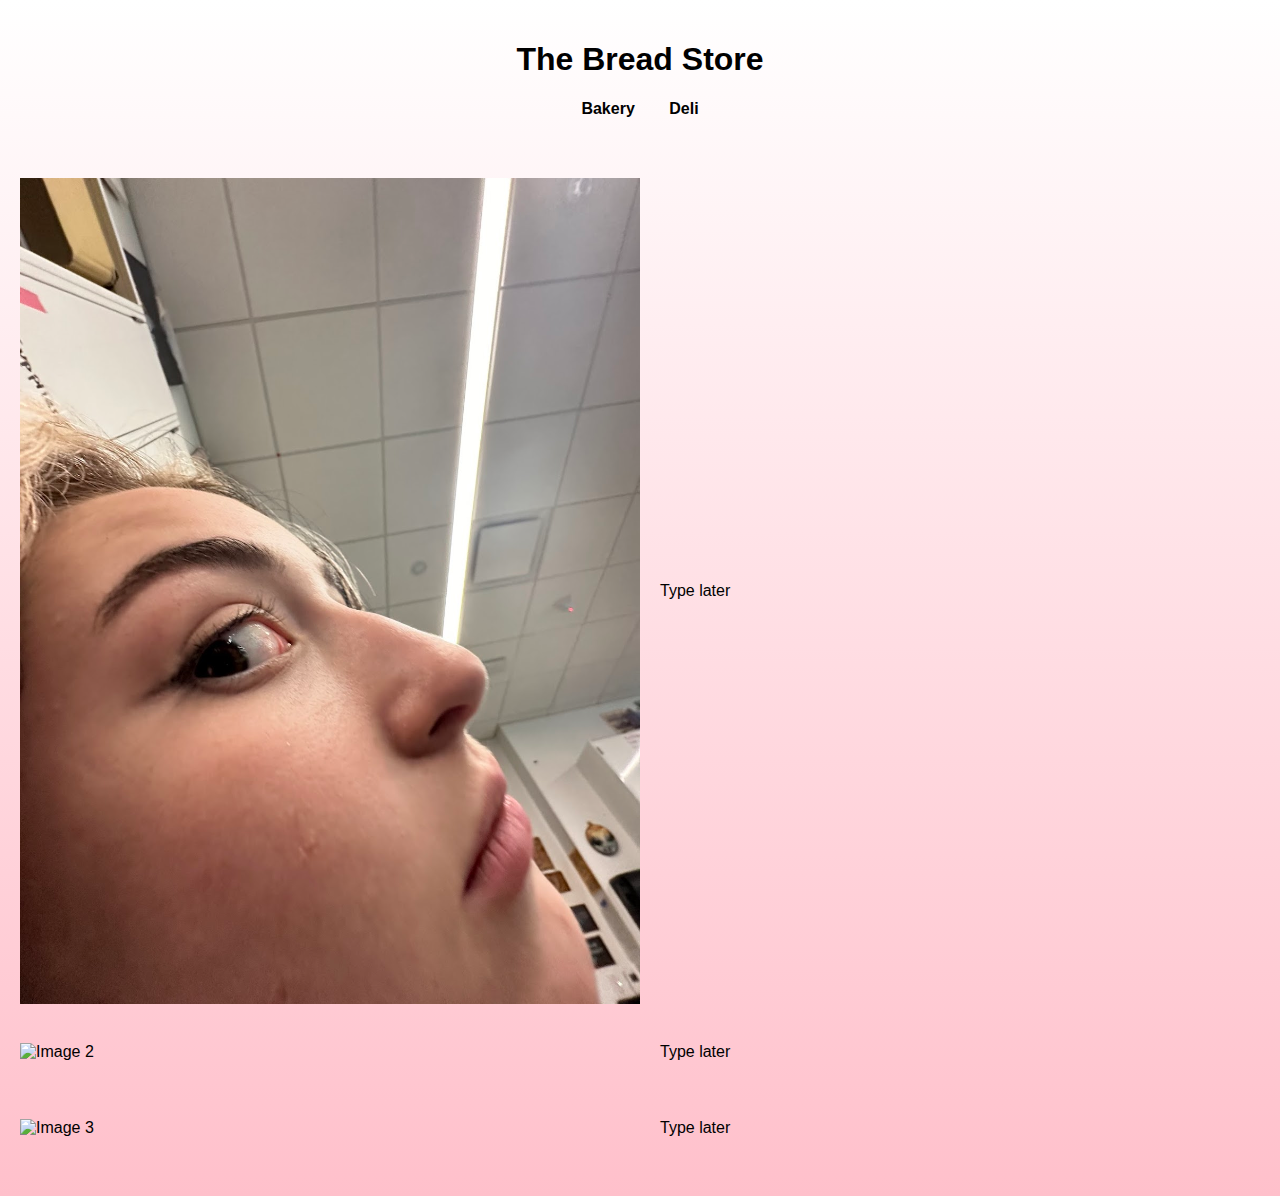
==== CSFINAL/index.html @ 32535437 "CS3 final sem 1 - Part B" ====
<!DOCTYPE html>
<html lang="en">
<head>
  <meta charset="UTF-8">
  <meta name="viewport" content="width=device-width, initial-scale=1.0">
  <title>The Bread Store</title>
  <link rel="stylesheet" href="styles.css">
</head>
<body class="gradient-pink">
  <header>
    <h1><a href="index.html">The Bread Store</a></h1>
    <nav>
      <a href="bakery.html">Bakery</a>
      <a href="deli.html">Deli</a>
    </nav>
  </header>
  <main>
    <div class="image-text-pair">
      <img src="images/br1.jpg" alt="Image 1">
      <p>Type later</p>
    </div>
    <div class="image-text-pair">
      <img src="images/br2.jpg" alt="Image 2">
      <p>Type later</p>
    </div>
    <div class="image-text-pair">
      <img src="images/br3.jpg" alt="Image 3">
      <p>Type later</p>
    </div>
  </main>
</body>
</html>
---- CSFINAL/styles.css ----
/* General styles */
body {
    font-family: "Comic Sans MS", sans-serif;
    margin: 0;
    padding: 0;
  }
  
  header {
    text-align: center;
    padding: 20px;
  }
  
  header h1 {
    font-size: 2em;
  }
  
  header nav a {
    margin: 0 15px;
    text-decoration: none;
    color: black;
    font-weight: bold;
  }
  
  header nav a:hover {
    text-decoration: underline;
  }
  
  header a {
    text-decoration: none;
    color: black;
  }
  
  /* Gradient backgrounds */
  .gradient-pink {
    background: linear-gradient(to bottom, white, pink);
  }
  
  .gradient-purple {
    background: linear-gradient(to bottom, white, purple);
  }
  
  .gradient-blue {
    background: linear-gradient(to bottom, white, lightblue);
  }
  
  /* Main content */
  main {
    padding: 20px;
  }
  
  .image-text-pair {
    display: flex;
    align-items: center;
    margin: 20px 0;
  }
  
  .image-text-pair img {
    max-width: 100%; /* Ensure the image never overflows */
    width: 50%; /* Scales the image to half the width of its container */
    height: auto; /* Maintain aspect ratio */
    object-fit: contain; /* Prevent clipping or distortion */
    margin-right: 20px;
  }
  
  .image-text-pair p {
    flex-shrink: 1; /* Allow text to wrap as needed */
  }  
  
  .photo-grid {
    display: grid;
    grid-template-columns: repeat(4, 1fr);
    gap: 15px;
  }
  
  .photo-grid img {
    width: 200px; /* Uniform size for all grid images */
    height: 200px;
    object-fit: cover;
  }
  
  .photo-grid div {
    text-align: center;
  }
  
  .photo-grid p a {
    text-decoration: none;
    color: blue;
  }
  
  .photo-grid p a:hover {
    text-decoration: underline;
  }
  
  /* Typography */
  p {
    line-height: 1.5;
  }
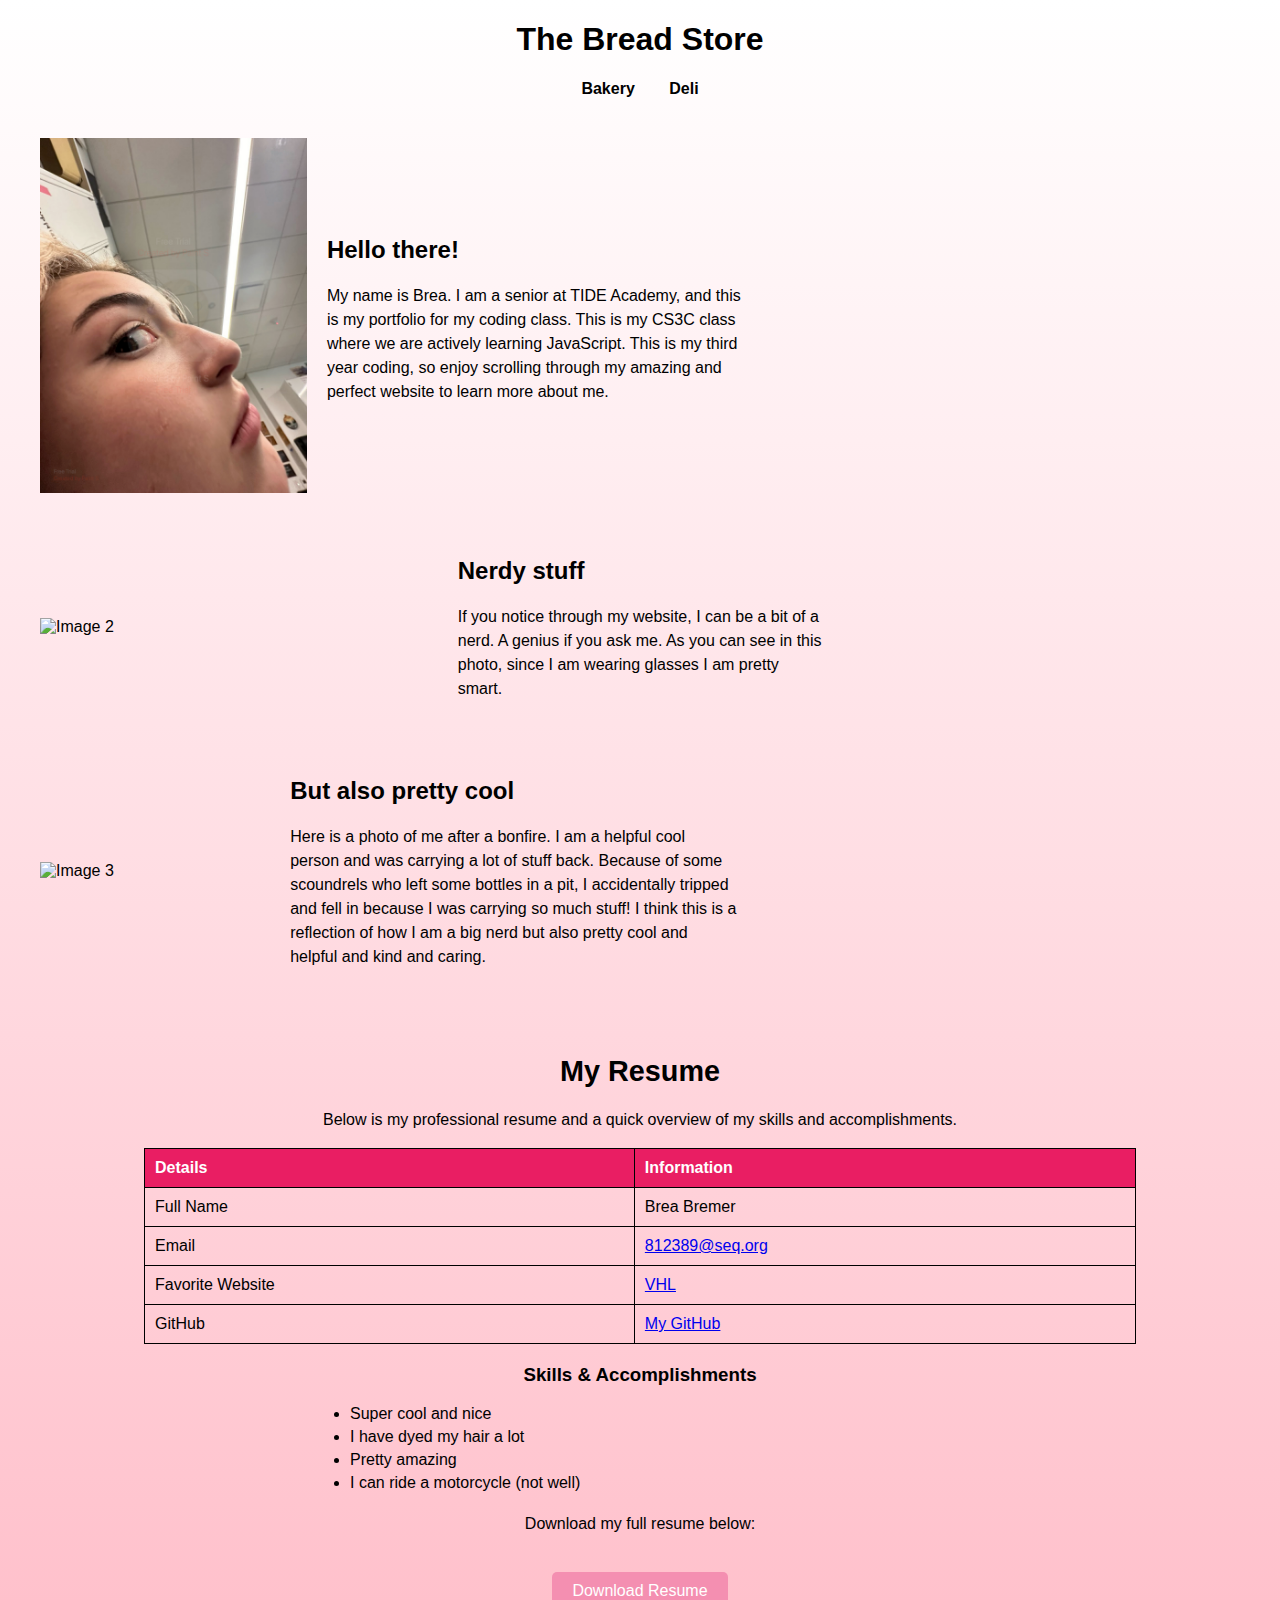
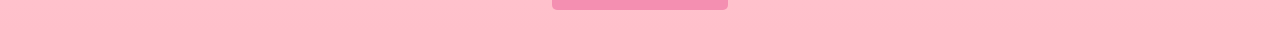
==== commit d33630e3: "Here is my final project for semester 1 of CS3C" ====
--- a/CSFINAL/index.html
+++ b/CSFINAL/index.html
@@ -16,17 +16,72 @@
   </header>
   <main>
     <div class="image-text-pair">
-      <img src="images/br1.jpg" alt="Image 1">
-      <p>Type later</p>
+      <div class="img-container">
+        <img src="images/br4.jpg" alt="Image 1" />
+      </div>
+      <div class="text-container">
+        <h2>Hello there!</h2>
+        <p>My name is Brea. I am a senior at TIDE Academy, and this is my portfolio for my coding class. This is my CS3C class where we are actively learning JavaScript. This is my third year coding, so enjoy scrolling through my amazing and perfect website to learn more about me.</p>
+      </div>
     </div>
     <div class="image-text-pair">
-      <img src="images/br2.jpg" alt="Image 2">
-      <p>Type later</p>
+      <div class="img-container">
+        <img src="images/br2.jpg" alt="Image 2" />
+      </div>
+      <div class="text-container">
+        <h2>Nerdy stuff</h2>
+        <p>If you notice through my website, I can be a bit of a nerd. A genius if you ask me. As you can see in this photo, since I am wearing glasses I am pretty smart.</p>
+      </div>
     </div>
     <div class="image-text-pair">
-      <img src="images/br3.jpg" alt="Image 3">
-      <p>Type later</p>
+      <div class="img-container">
+        <img src="images/br3.JPG" alt="Image 3" />
+      </div>
+      <div class="text-container">
+        <h2>But also pretty cool</h2>
+        <p>Here is a photo of me after a bonfire. I am a helpful cool person and was carrying a lot of stuff back. Because of some scoundrels who left some bottles in a pit, I accidentally tripped and fell in because I was carrying so much stuff! I think this is a reflection of how I am a big nerd but also pretty cool and helpful and kind and caring.</p>
+      </div>
     </div>
+
+    <!-- Resume Section -->
+    <section class="resume-section">
+      <h2>My Resume</h2>
+      <p>Below is my professional resume and a quick overview of my skills and accomplishments.</p>
+      
+      <table class="resume-table">
+        <tr>
+          <th>Details</th>
+          <th>Information</th>
+        </tr>
+        <tr>
+          <td>Full Name</td>
+          <td>Brea Bremer</td>
+        </tr>
+        <tr>
+          <td>Email</td>
+          <td><a href="mailto:812389@seq.org">812389@seq.org</a></td>
+        </tr>
+        <tr>
+          <td>Favorite Website</td>
+          <td><a href="https://www.vhlcentral.com/">VHL</a></td>
+        </tr>
+        <tr>
+          <td>GitHub</td>
+          <td><a href="https://github.com/brembrea">My GitHub</a></td>
+        </tr>
+      </table>
+
+      <h3>Skills & Accomplishments</h3>
+      <ul class="skills-list">
+        <li>Super cool and nice</li>
+        <li>I have dyed my hair a lot</li>
+        <li>Pretty amazing</li>
+        <li>I can ride a motorcycle (not well)</li>
+      </ul>
+
+      <p>Download my full resume below:</p>
+      <a href="images/BreaBremerResume.pdf" target="_blank" class="resume-link">Download Resume</a>
+    </section>
   </main>
 </body>
 </html>
--- a/CSFINAL/styles.css
+++ b/CSFINAL/styles.css
@@ -1,4 +1,9 @@
 /* General styles */
+html {
+  width: 100%;
+  height: auto;
+  min-height: 100%;
+}
 body {
     font-family: "Comic Sans MS", sans-serif;
     margin: 0;
@@ -7,7 +12,7 @@
   
   header {
     text-align: center;
-    padding: 20px;
+    padding: 0 20px;
   }
   
   header h1 {
@@ -51,15 +56,18 @@
   .image-text-pair {
     display: flex;
     align-items: center;
-    margin: 20px 0;
-  }
-  
+    justify-content: space-between;
+    margin: 0;
+    padding: 20px;
+  }
+  
+  .image-text-pair .img-container, .image-text-pair p {
+    width: 48%; /* Scales the image to half the width of its container */
+    
+  }
+
   .image-text-pair img {
-    max-width: 100%; /* Ensure the image never overflows */
-    width: 50%; /* Scales the image to half the width of its container */
-    height: auto; /* Maintain aspect ratio */
-    object-fit: contain; /* Prevent clipping or distortion */
-    margin-right: 20px;
+    width:100%;
   }
   
   .image-text-pair p {
@@ -95,4 +103,127 @@
   p {
     line-height: 1.5;
   }
-  +  /* Center the photo row and increase image size */
+.photo-row {
+  display: flex;
+  justify-content: center;
+  gap: 20px;
+  margin: 20px 0;
+}
+
+.photo-row img {
+  width: 50.00%;
+  height: auto;
+  border-radius: 10px;
+}
+
+/* Center the text below */
+.center-text {
+  text-align: center;
+  font-size: 1.2em;
+  margin-top: 20px;
+}
+
+/* Blur effect for sensitive content */
+.blur-container {
+  position: relative;
+  display: inline-block;
+}
+
+.blurred {
+  filter: blur(10px);
+  cursor: pointer;
+  transition: filter 0.3s ease;
+}
+
+.blur-container:hover .blurred {
+  filter: blur(8px);
+}
+
+.tw-label {
+  position: absolute;
+  bottom: 10px;
+  left: 50%;
+  transform: translateX(-50%);
+  background-color: white;
+  color: black;
+  padding: 5px;
+  font-size: 0.9em;
+  border-radius: 5px;
+  text-align: center;
+  pointer-events: none;
+}
+
+/* Header hover effect */
+header h1 a:hover {
+  text-decoration: underline;
+}
+
+/* Resume Section */
+.resume-section {
+  text-align: center;
+  margin-top: 50px;
+}
+
+.resume-section h2 {
+  font-size: 1.8em;
+  margin-bottom: 20px;
+}
+
+.resume-table {
+  margin: 0 auto;
+  width: 80%;
+  border-collapse: collapse;
+  margin-bottom: 20px;
+}
+
+.resume-table th, .resume-table td {
+  border: 1px solid black;
+  padding: 10px;
+  text-align: left;
+}
+
+.resume-table th {
+  background-color: #f2f2f2;
+}
+
+.skills-list {
+  list-style-type: disc;
+  text-align: left;
+  margin: 0 auto;
+  width: 50%;
+  margin-bottom: 20px;
+}
+
+.skills-list li {
+  margin-bottom: 5px;
+}
+
+.resume-link {
+  display: inline-block;
+  margin-top: 20px;
+  padding: 10px 20px;
+  background-color: #f48fb1;
+  color: white;
+  text-decoration: none;
+  border-radius: 5px;
+}
+
+.resume-link:hover {
+  background-color: #ec407a;
+}
+/* Updated header hover effect */
+header h1 a:hover {
+  text-decoration: underline;
+}
+
+/* Updated resume table header background */
+.resume-table th {
+  background-color: #e91e63; /* Dark fuchsia pink */
+  color: white;
+}
+
+/* Additional styles for text alignment */
+.text-container {
+  padding: 0 20px;
+}
